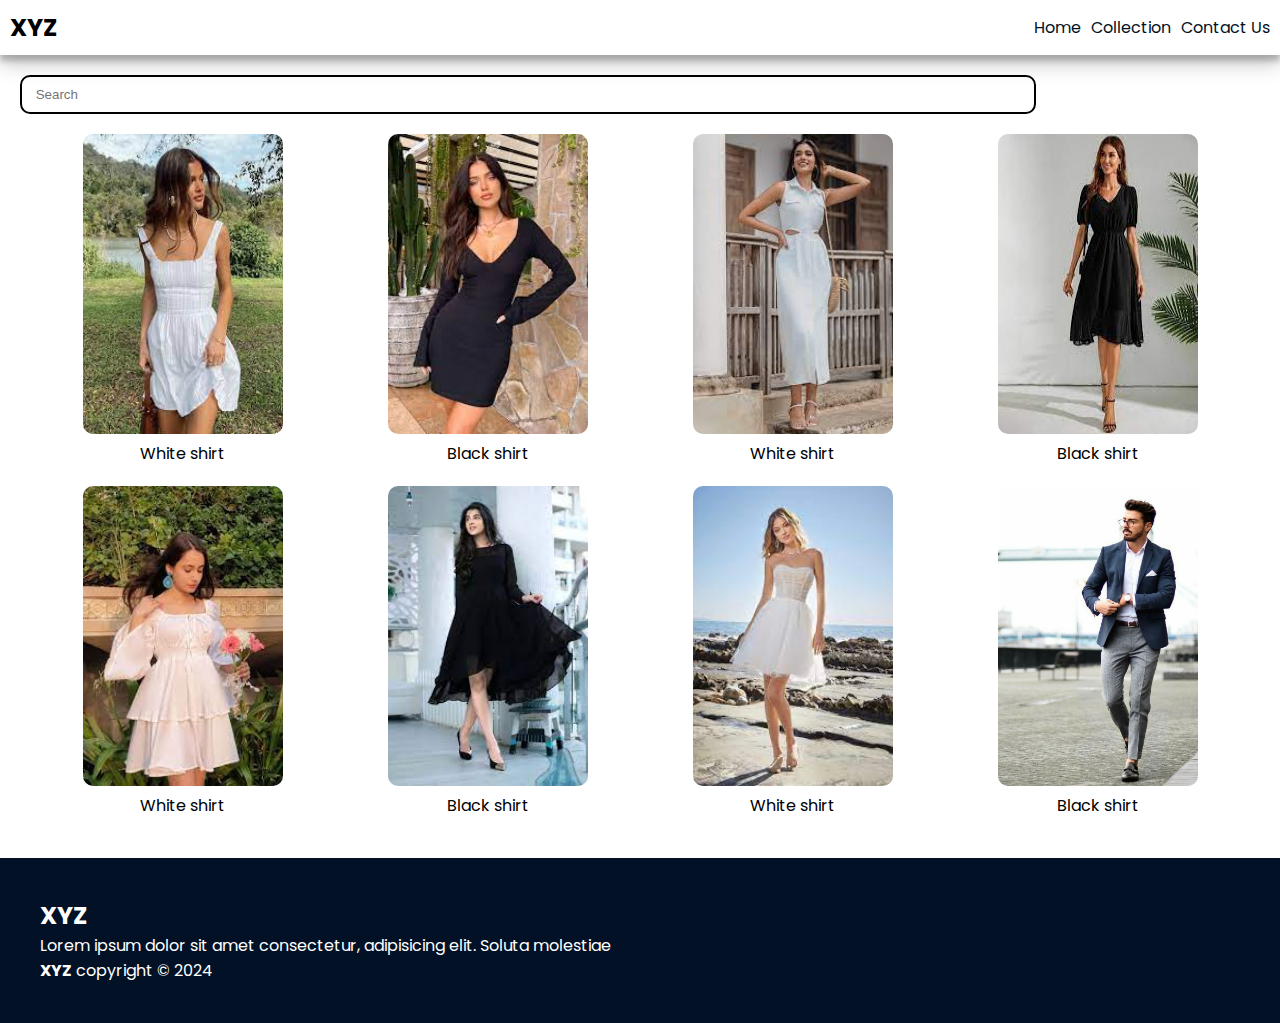
==== collection.html @ eecf7c78 "vithu" ====
<!DOCTYPE html>
<html lang="en">
<head>
    <meta charset="UTF-8">
    <meta name="viewport" content="width=device-width, initial-scale=1.0">
    <title>Document</title>
    <link rel="stylesheet" href="style.css">
    <link rel="preconnect" href="https://fonts.googleapis.com">
<link rel="preconnect" href="https://fonts.gstatic.com" crossorigin>
<link href="https://fonts.googleapis.com/css2?family=Poppins:ital,wght@0,100;0,200;0,300;0,400;0,500;0,600;0,700;0,800;0,900;1,100;1,200;1,300;1,400;1,500;1,600;1,700;1,800;1,900&display=swap" rel="stylesheet">
<link rel="stylesheet" href="https://cdnjs.cloudflare.com/ajax/libs/font-awesome/6.5.2/css/all.min.css" integrity="sha512-SnH5WK+bZxgPHs44uWIX+LLJAJ9/2PkPKZ5QiAj6Ta86w+fsb2TkcmfRyVX3pBnMFcV7oQPJkl9QevSCWr3W6A==" crossorigin="anonymous" referrerpolicy="no-referrer" />

</head>
<body>
    <!-- Navbar -->
    <nav class="navbar">
        <h2>XYZ</h2>
        <div class="navbar-links">
            <p class="navbar-link"><a href="index.html">Home</a></p>
            <p class="navbar-link"><a href="collection.html">Collection</a></p>
            <p class="navbar-link"><a href="contact.html">Contact Us</a></p>
           
        </div>
        <div class="navbar-menu" onclick="opennav()">
            <i class="fa-solid fa-bars"></i>
        </div>

    </nav>
    <div class="side-nav">
        <p style="text-align: right;" onclick="closenav()">
            <i class="fa-solid fa-xmark"></i>
        </p>
        <div class="sidenavbar-links">
            <p class="sidenavbar-link"><a href="index.html">Home</a></p>
            <p class="sidenavbar-link"><a href="collection.html">Collection</a></p>
            <p class="sidenavbar-link"><a href="contact.html">Contact Us</a></p>
           
        </div>
    </div>
    <!-- Search -->
    <div class="product-section">
        <div class="product-search">
            <input type="text" placeholder=" Search" id="search">
            <i class="fa-solid fa-magnifying-glass"></i>

        </div>
        <div class="product" id="product">
            <div class="product-box">
                <img src="Assets/dress5.jpeg" alt="product" style="width: 200px;height: 300px;">
                <p id="product-name">White shirt</p>
            </div>
           
                <div class="product-box">
                    <img src="Assets/dress6.jpeg" alt="product" style="width: 200px;height: 300px;">
                    <p id="product-name">Black shirt</p>
                </div>
               
                    <div class="product-box">
                        <img src="Assets/dress2.jpeg" alt="product" style="width: 200px;height: 300px;">
                        <p id="product-name">White shirt</p>
                    </div>
                    
                        <div class="product-box">
                            <img src="Assets/dress7.jpeg" alt="product" style="width: 200px;height: 300px;">
                            <p id="product-name">Black shirt</p>
                        </div>
                       
                            <div class="product-box">
                                <img src="Assets/dress3.jpeg" alt="product" style="width: 200px;height: 300px;">
                                <p id="product-name">White shirt</p>
                            </div>
                          
                                <div class="product-box">
                                    <img src="Assets/dress8.jpeg" alt="product" style="width: 200px;height: 300px;">
                                    <p id="product-name">Black shirt</p>
                                </div>
                               
                                    <div class="product-box">
                                        <img src="Assets/dress4.jpeg" alt="product" style="width: 200px;height: 300px;">
                                        <p id="product-name">White shirt</p>
                                    </div>
                                   
                                        <div class="product-box">
                                            <img src="Assets/dress1.jpeg" alt="product" style="width: 200px;height: 300px;">
                                            <p id="product-name">Black shirt</p>
                                        </div>

        </div>
    </div>
    <div class="nofound" id="nofound">
        
            <p> No results <i class="fa-solid fa-face-sad-tear"></i></p>
        

    </div>
   
   <!-- Footer -->
        <div class="footer">
            <div class="footer-con">
                <div class="footer-1">
                    <h2> XYZ</h2>
                    <p>Lorem ipsum dolor sit amet consectetur, adipisicing elit. Soluta molestiae </p>
                    <div class="footer-icon">
                        <i class="fa-brands fa-instagram" style="color:#FFFFFF;"></i>
                        <i class="fa-brands fa-twitter" style="color:#FFFFFF;"></i>
                        <i class="fa-brands fa-facebook" style="color:#FFFFFF;"></i>

                    </div>
                </div>
            </div>
            <p><b>XYZ</b>  copyright &copy; 2024</p>
        </div>
    
    <script src="script.js"></script>
    
</body>
</html>
---- style.css ----
*{
    padding: 0;
    margin: 0;
}
body{
    font-family: "Poppins", sans-serif; 
}
.navbar
{
    display: flex;
    justify-content: space-between;
    align-items: center;
    padding: 10px;
    box-shadow: rgba(0, 0, 0, 0.19) 0px 10px 20px, rgba(0, 0, 0, 0.23) 0px 6px 6px;

}
.navbar-links
{
    display: flex;
    gap: 10px;
    text-decoration: none;

}
.navbar-link a
{
    
    text-decoration: none;
    color: rgb(2, 17, 37);
}
.navbar-link a:hover
{
    text-decoration: underline;
    color: rgb(2, 17, 37);
}
.navbar-menu
{
    display: none;
}

.side-nav
{
    background-color: rgb(2, 17, 37);
    width: 50%;
    height: 200px;
    position: absolute;
    
    left: -60%;
    padding: 20px;
    color: white;
    transition: 2s;
    
   
}
.sidenavbar-link 
{
    margin-bottom: 30px;
}
.sidenavbar-links a
{
    margin-bottom: 30px;
    color: white;
}
/*header*/
.header
{
    display: flex;
    justify-content: space-around;
    align-items: center;
    gap: 100px;
    padding: 50px;
    background-color: rgb(131, 134, 133);
}


.header-but
{
    padding-left: 20px;
    padding-right: 20px;
    padding-top: 10px;
    padding-bottom: 10px;
    background-color:rgb(8, 41, 85) ;
    color: white;
    margin-top: 10px;
    cursor: pointer;
    border: none;
}
.header-but:hover
{
    background-color:rgb(2, 17, 37) ;
    transform: scale(1.1);

}
/* Services */
.service
{
   padding: 20px;
}
.service-con1
{
    display: flex;
    justify-content: space-around;
    align-items: center;
}
.service-con2
{
    display: flex;
    justify-content: space-between;
    align-items: center;
    gap: 10px;
}
.service-con2 div{
background-color: #ebeff4;
border-radius: 10px;
padding: 20px;
}
/* New Arrival */
.newarrival
{
    display: flex;
    justify-content: space-around;
    flex-wrap: wrap;
}
.newarrival-con
{
    position: relative;
    flex-basis: 25%;
}
.newarrival-but
{
    padding-left: 10%;
    padding-right: 10%;
    padding-top: 5%;
    padding-bottom: 5%;
    margin-top: 10px;
    position: absolute;
    top: 50%;
    left: 10%;
    border-radius: 10px;
    border: none;
}

.newarrival-but:hover{
    background-color:rgb(2, 17, 37) ;
    color: white;

}

/* news */
.news
{
    display: flex;
    flex-direction: column;
    align-items: center;
    margin-top: 20px;
}
.news input
{
    margin-bottom:10px ;
    margin-top:10px ;
    width: 80vw;
    padding: 11px;
    border: solid black 3px;

}
.news button
{
    margin-top: 10px;
    color: white;
    background-color:rgb(11, 37, 73) ;
    padding: 10px;
    border-radius: 10px;
    border:none;

}
.news button:hover
{
    background-color:rgb(2, 17, 37) ;
    transform: scale(1.1);

}
.footer
{
    margin-top: 20px;
    background-color:rgb(2, 17, 37) ;
    color: white;
    padding: 40px;
    
}
/* collection */
.product-section
{
    margin: 20px;
}
.product-search
{
    width: 80%; 
    border: solid black 2px;
    border-radius: 10px; 
    display: flex;
    justify-content: space-between;
    align-items: center;
    padding: 10px;

}
.product-search input
{
   
    border: none;
    background: transparent;
    width: 100%;
}
.product-search input:focus
{
   outline: none;
   
}
.product
{
    display: flex;
    gap: 20px;
    padding: 20px;
    flex-wrap: wrap;
    justify-content: space-around;
}
.product-box
{
    text-align: center;
    flex-basis: 20%;
}
.product-box img{
    border-radius: 10px;
}
.nofound
{
    background-color:transparent;
    padding-top: 80px;
    padding-bottom: 80px;
    text-align: center;
    display: none;
    width: 50%;
    margin-left: 25%;
    
}
/* contact */
.contact
{
    padding: 20px;
    width: 60%;
    margin-top: 60px;
    border-radius: 10px;
    border: solid black 1px;
    margin-left: 20%;
    justify-content: center;
    align-items: center;
    box-shadow: rgba(120, 41, 41, 0.19) 0px 10px 20px, rgba(0, 0, 0, 0.23) 0px 6px 6px;
    margin-bottom: 50px;

}

.logo
{
    display: flex;
    justify-content: space-around;
    align-items: center;
}

.contact-con
{
    display: flex;
    justify-content:space-around;
}
.input-box
{
    padding: 20px;
   
}
.input-box input
{
    padding: 10px;
    width: 100%;
}
.input-box button
{
    padding-top: 10px;
    padding-left: 20px;
    padding-right: 20px;
    padding-bottom: 10px;
    color: white;
    background-color:rgb(11, 37, 73) ;
    border: none;
    border-radius: 10px;
    box-shadow: 2px;
    align-items: center;
    width: 100px;
}
/* Media query */
@media screen  and (max-width:600px)
{
    .navbar-menu
    {
        display: block;
    }
    .navbar-links
    {
        display: none;
    }
   .header-img
   {
    display: none;
   }
   .service-con1
   {
    display: none;

   }
   .service-con2
   {
    flex-direction: column;

   }
    
}
@media (max-width: 768px) {
    /* Stacking the content vertically */
    .contact-con {
        flex-direction: column;
        align-items: center;
    }

    .contact-con div {
        width: 100%;
        text-align: center;
    }
}

/* Further adjustments for very small screens */
@media (max-width: 845px) {
    /* Reduce padding for smaller screens */
    .contact {
        padding: 10px;
    }

    /* Adjust font size for smaller screens */
    .logo h2,
    .contact-con h2 {
        font-size: 18px;
    }

    .contact-con img {
        width: 100%;
        height: auto;
    }
    .input-box input
{
   
    width: 80%;
}
}
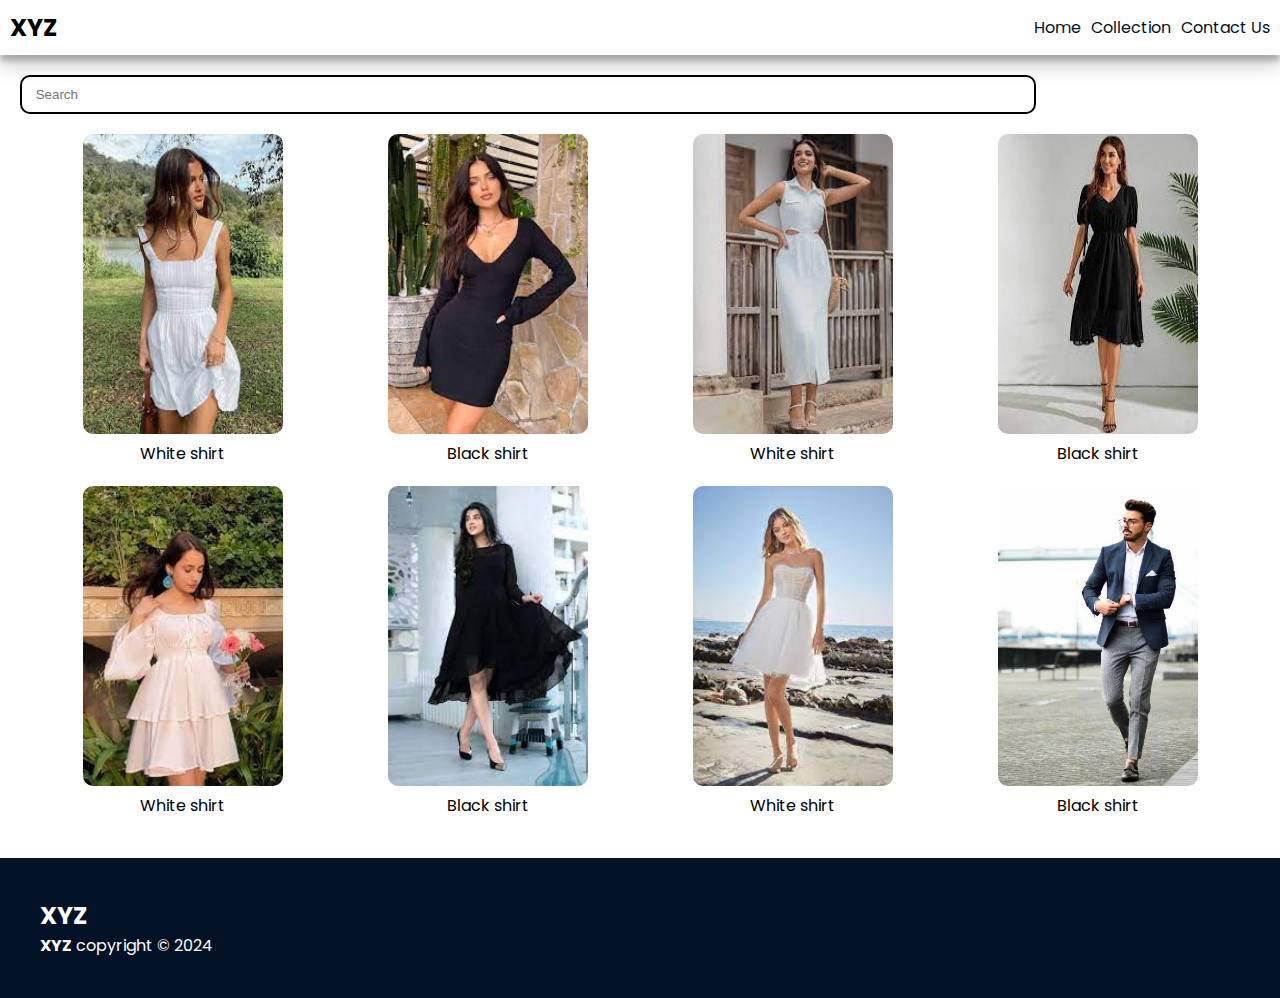
==== commit 47e7d377: "vithusan" ====
--- a/collection.html
+++ b/collection.html
@@ -99,7 +99,7 @@
             <div class="footer-con">
                 <div class="footer-1">
                     <h2> XYZ</h2>
-                    <p>Lorem ipsum dolor sit amet consectetur, adipisicing elit. Soluta molestiae </p>
+                   
                     <div class="footer-icon">
                         <i class="fa-brands fa-instagram" style="color:#FFFFFF;"></i>
                         <i class="fa-brands fa-twitter" style="color:#FFFFFF;"></i>
